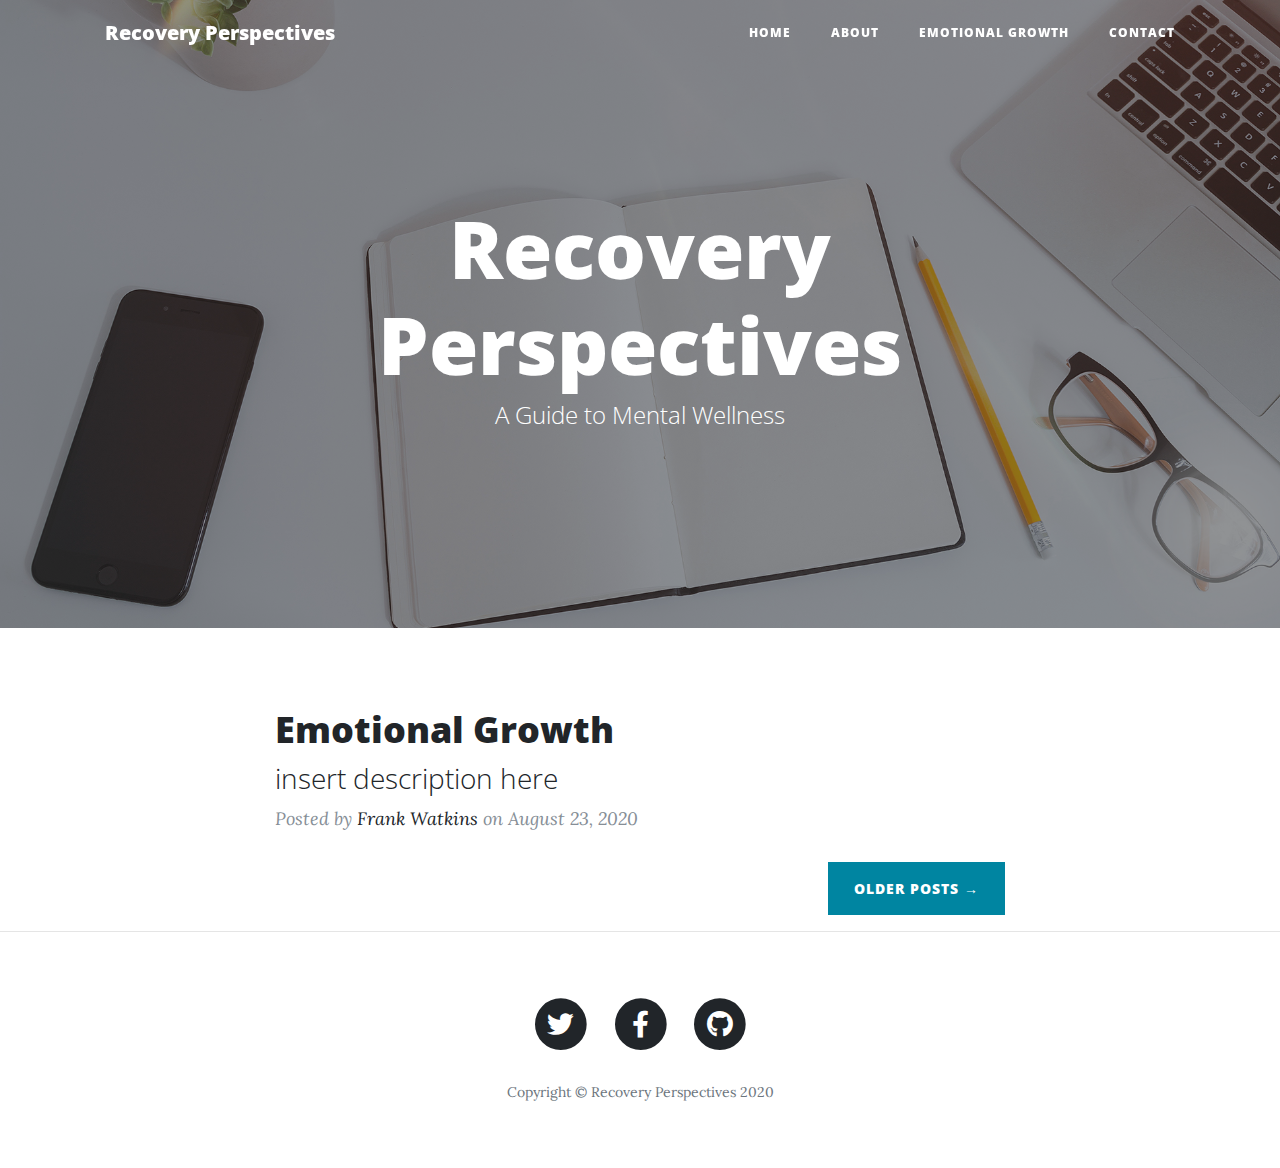
==== index.html @ 4e3a4114 "initial commit" ====
<!DOCTYPE html>
<html lang="en">

<head>

  <meta charset="utf-8">
  <meta name="viewport" content="width=device-width, initial-scale=1, shrink-to-fit=no">
  <meta name="description" content="">
  <meta name="author" content="">

  <title>Recovery Perspectives</title>

  <!-- Bootstrap core CSS -->
  <link href="vendor/bootstrap/css/bootstrap.min.css" rel="stylesheet">

  <!-- Custom fonts for this template -->
  <link href="vendor/fontawesome-free/css/all.min.css" rel="stylesheet" type="text/css">
  <link href='https://fonts.googleapis.com/css?family=Lora:400,700,400italic,700italic' rel='stylesheet' type='text/css'>
  <link href='https://fonts.googleapis.com/css?family=Open+Sans:300italic,400italic,600italic,700italic,800italic,400,300,600,700,800' rel='stylesheet' type='text/css'>

  <!-- Custom styles for this template -->
  <link href="css/clean-blog.min.css" rel="stylesheet">

</head>

<body>

  <!-- Navigation -->
  <nav class="navbar navbar-expand-lg navbar-light fixed-top" id="mainNav">
    <div class="container">
      <a class="navbar-brand" href="index.html">Recovery Perspectives</a>
      <button class="navbar-toggler navbar-toggler-right" type="button" data-toggle="collapse" data-target="#navbarResponsive" aria-controls="navbarResponsive" aria-expanded="false" aria-label="Toggle navigation">
        Menu
        <i class="fas fa-bars"></i>
      </button>
      <div class="collapse navbar-collapse" id="navbarResponsive">
        <ul class="navbar-nav ml-auto">
          <li class="nav-item">
            <a class="nav-link" href="index.html">Home</a>
          </li>
          <li class="nav-item">
            <a class="nav-link" href="about.html">About</a>
          </li>
          <li class="nav-item">
            <a class="nav-link" href="post.html">Emotional Growth</a>
          </li>
          <li class="nav-item">
            <a class="nav-link" href="contact.html">Contact</a>
          </li>
        </ul>
      </div>
    </div>
  </nav>

  <!-- Page Header -->
  <header class="masthead" style="background-image: url('img/home-bg.jpg')">
    <div class="overlay"></div>
    <div class="container">
      <div class="row">
        <div class="col-lg-8 col-md-10 mx-auto">
          <div class="site-heading">
            <h1>Recovery Perspectives</h1>
            <span class="subheading">A Guide to Mental Wellness</span>
          </div>
        </div>
      </div>
    </div>
  </header>

  <!-- Main Content -->
  <div class="container">
    <div class="row">
      <div class="col-lg-8 col-md-10 mx-auto">
        <div class="post-preview">
          <a href="post.html">
            <h2 class="post-title">
              Emotional Growth
            </h2>
            <h3 class="post-subtitle">
              insert description here
            </h3>
          </a>
          <p class="post-meta">Posted by
            <a href="#">Frank Watkins</a>
            on August 23, 2020</p>
        </div>
		<!--
        <hr>
		
        <div class="post-preview">
          <a href="post.html">
            <h2 class="post-title">
              I believe every human has a finite number of heartbeats. I don't intend to waste any of mine.
            </h2>
          </a>
          <p class="post-meta">Posted by
            <a href="#">Start Bootstrap</a>
            on September 18, 2019</p>
        </div>
        <hr>
        <div class="post-preview">
          <a href="post.html">
            <h2 class="post-title">
              Science has not yet mastered prophecy
            </h2>
            <h3 class="post-subtitle">
              We predict too much for the next year and yet far too little for the next ten.
            </h3>
          </a>
          <p class="post-meta">Posted by
            <a href="#">Start Bootstrap</a>
            on August 24, 2019</p>
        </div>
        <hr>
        <div class="post-preview">
          <a href="post.html">
            <h2 class="post-title">
              Failure is not an option
            </h2>
            <h3 class="post-subtitle">
              Many say exploration is part of our destiny, but it’s actually our duty to future generations.
            </h3>
          </a>
          <p class="post-meta">Posted by
            <a href="#">Start Bootstrap</a>
            on July 8, 2019</p>
        </div>
        <hr>
		!-->
        <!-- Pager -->
        <div class="clearfix">
          <a class="btn btn-primary float-right" href="#">Older Posts &rarr;</a>
        </div>
      </div>
    </div>
  </div>

  <hr>

  <!-- Footer -->
  <footer>
    <div class="container">
      <div class="row">
        <div class="col-lg-8 col-md-10 mx-auto">
          <ul class="list-inline text-center">
            <li class="list-inline-item">
              <a href="#">
                <span class="fa-stack fa-lg">
                  <i class="fas fa-circle fa-stack-2x"></i>
                  <i class="fab fa-twitter fa-stack-1x fa-inverse"></i>
                </span>
              </a>
            </li>
            <li class="list-inline-item">
              <a href="#">
                <span class="fa-stack fa-lg">
                  <i class="fas fa-circle fa-stack-2x"></i>
                  <i class="fab fa-facebook-f fa-stack-1x fa-inverse"></i>
                </span>
              </a>
            </li>
            <li class="list-inline-item">
              <a href="#">
                <span class="fa-stack fa-lg">
                  <i class="fas fa-circle fa-stack-2x"></i>
                  <i class="fab fa-github fa-stack-1x fa-inverse"></i>
                </span>
              </a>
            </li>
          </ul>
          <p class="copyright text-muted">Copyright &copy; Recovery Perspectives 2020</p>
        </div>
      </div>
    </div>
  </footer>

  <!-- Bootstrap core JavaScript -->
  <script src="vendor/jquery/jquery.min.js"></script>
  <script src="vendor/bootstrap/js/bootstrap.bundle.min.js"></script>

  <!-- Custom scripts for this template -->
  <script src="js/clean-blog.min.js"></script>

</body>

</html>
---- css/clean-blog.min.css ----
/*!
 * Start Bootstrap - Clean Blog v5.0.9 (https://startbootstrap.com/themes/clean-blog)
 * Copyright 2013-2020 Start Bootstrap
 * Licensed under MIT (https://github.com/StartBootstrap/startbootstrap-clean-blog/blob/master/LICENSE)
 */body{font-size:20px;color:#212529;font-family:Lora,'Times New Roman',serif}p{line-height:1.5;margin:30px 0}p a{text-decoration:underline}h1,h2,h3,h4,h5,h6{font-weight:800;font-family:'Open Sans','Helvetica Neue',Helvetica,Arial,sans-serif}a{color:#212529;transition:all .2s}a:focus,a:hover{color:#0085a1}blockquote{font-style:italic;color:#868e96}.section-heading{font-size:36px;font-weight:700;margin-top:60px}.caption{font-size:14px;font-style:italic;display:block;margin:0;padding:10px;text-align:center;border-bottom-right-radius:5px;border-bottom-left-radius:5px}::-moz-selection{color:#fff;background:#0085a1;text-shadow:none}::selection{color:#fff;background:#0085a1;text-shadow:none}img::-moz-selection{color:#fff;background:0 0}img::selection{color:#fff;background:0 0}img::-moz-selection{color:#fff;background:0 0}#mainNav{position:absolute;border-bottom:1px solid #e9ecef;background-color:#fff;font-family:'Open Sans','Helvetica Neue',Helvetica,Arial,sans-serif}#mainNav .navbar-brand{font-weight:800;color:#343a40}#mainNav .navbar-toggler{font-size:12px;font-weight:800;padding:13px;text-transform:uppercase;color:#343a40}#mainNav .navbar-nav>li.nav-item>a{font-size:12px;font-weight:800;letter-spacing:1px;text-transform:uppercase}@media only screen and (min-width:992px){#mainNav{border-bottom:1px solid transparent;background:0 0}#mainNav .navbar-brand{padding:10px 20px;color:#fff}#mainNav .navbar-brand:focus,#mainNav .navbar-brand:hover{color:rgba(255,255,255,.8)}#mainNav .navbar-nav>li.nav-item>a{padding:10px 20px;color:#fff}#mainNav .navbar-nav>li.nav-item>a:focus,#mainNav .navbar-nav>li.nav-item>a:hover{color:rgba(255,255,255,.8)}}@media only screen and (min-width:992px){#mainNav{transition:background-color .2s;transform:translate3d(0,0,0);-webkit-backface-visibility:hidden}#mainNav.is-fixed{position:fixed;top:-67px;transition:transform .2s;border-bottom:1px solid #fff;background-color:rgba(255,255,255,.9)}#mainNav.is-fixed .navbar-brand{color:#212529}#mainNav.is-fixed .navbar-brand:focus,#mainNav.is-fixed .navbar-brand:hover{color:#0085a1}#mainNav.is-fixed .navbar-nav>li.nav-item>a{color:#212529}#mainNav.is-fixed .navbar-nav>li.nav-item>a:focus,#mainNav.is-fixed .navbar-nav>li.nav-item>a:hover{color:#0085a1}#mainNav.is-visible{transform:translate3d(0,100%,0)}}header.masthead{margin-bottom:50px;background:no-repeat center center;background-color:#868e96;background-attachment:scroll;position:relative;background-size:cover}header.masthead .overlay{position:absolute;top:0;left:0;height:100%;width:100%;background-color:#212529;opacity:.5}header.masthead .page-heading,header.masthead .post-heading,header.masthead .site-heading{padding:200px 0 150px;color:#fff}@media only screen and (min-width:768px){header.masthead .page-heading,header.masthead .post-heading,header.masthead .site-heading{padding:200px 0}}header.masthead .page-heading,header.masthead .site-heading{text-align:center}header.masthead .page-heading h1,header.masthead .site-heading h1{font-size:50px;margin-top:0}header.masthead .page-heading .subheading,header.masthead .site-heading .subheading{font-size:24px;font-weight:300;line-height:1.1;display:block;margin:10px 0 0;font-family:'Open Sans','Helvetica Neue',Helvetica,Arial,sans-serif}@media only screen and (min-width:768px){header.masthead .page-heading h1,header.masthead .site-heading h1{font-size:80px}}header.masthead .post-heading h1{font-size:35px}header.masthead .post-heading .meta,header.masthead .post-heading .subheading{line-height:1.1;display:block}header.masthead .post-heading .subheading{font-size:24px;font-weight:600;margin:10px 0 30px;font-family:'Open Sans','Helvetica Neue',Helvetica,Arial,sans-serif}header.masthead .post-heading .meta{font-size:20px;font-weight:300;font-style:italic;font-family:Lora,'Times New Roman',serif}header.masthead .post-heading .meta a{color:#fff}@media only screen and (min-width:768px){header.masthead .post-heading h1{font-size:55px}header.masthead .post-heading .subheading{font-size:30px}}.post-preview>a{color:#212529}.post-preview>a:focus,.post-preview>a:hover{text-decoration:none;color:#0085a1}.post-preview>a>.post-title{font-size:30px;margin-top:30px;margin-bottom:10px}.post-preview>a>.post-subtitle{font-weight:300;margin:0 0 10px}.post-preview>.post-meta{font-size:18px;font-style:italic;margin-top:0;color:#868e96}.post-preview>.post-meta>a{text-decoration:none;color:#212529}.post-preview>.post-meta>a:focus,.post-preview>.post-meta>a:hover{text-decoration:underline;color:#0085a1}@media only screen and (min-width:768px){.post-preview>a>.post-title{font-size:36px}}.floating-label-form-group{font-size:14px;position:relative;margin-bottom:0;padding-bottom:.5em;border-bottom:1px solid #dee2e6}.floating-label-form-group input,.floating-label-form-group textarea{font-size:1.5em;position:relative;z-index:1;padding:0;resize:none;border:none;border-radius:0;background:0 0;box-shadow:none!important;font-family:Lora,'Times New Roman',serif}.floating-label-form-group input::-webkit-input-placeholder,.floating-label-form-group textarea::-webkit-input-placeholder{color:#868e96;font-family:Lora,'Times New Roman',serif}.floating-label-form-group label{font-size:.85em;line-height:1.764705882em;position:relative;z-index:0;top:2em;display:block;margin:0;transition:top .3s ease,opacity .3s ease;opacity:0}.floating-label-form-group .help-block{margin:15px 0}.floating-label-form-group-with-value label{top:0;opacity:1}.floating-label-form-group-with-focus label{color:#0085a1}form .form-group:first-child .floating-label-form-group{border-top:1px solid #dee2e6}footer{padding:50px 0 65px}footer .list-inline{margin:0;padding:0}footer .copyright{font-size:14px;margin-bottom:0;text-align:center}.btn{font-size:14px;font-weight:800;padding:15px 25px;letter-spacing:1px;text-transform:uppercase;border-radius:0;font-family:'Open Sans','Helvetica Neue',Helvetica,Arial,sans-serif}.btn-primary{background-color:#0085a1;border-color:#0085a1}.btn-primary:active,.btn-primary:focus,.btn-primary:hover{color:#fff;background-color:#00657b!important;border-color:#00657b!important}.btn-lg{font-size:16px;padding:25px 35px}
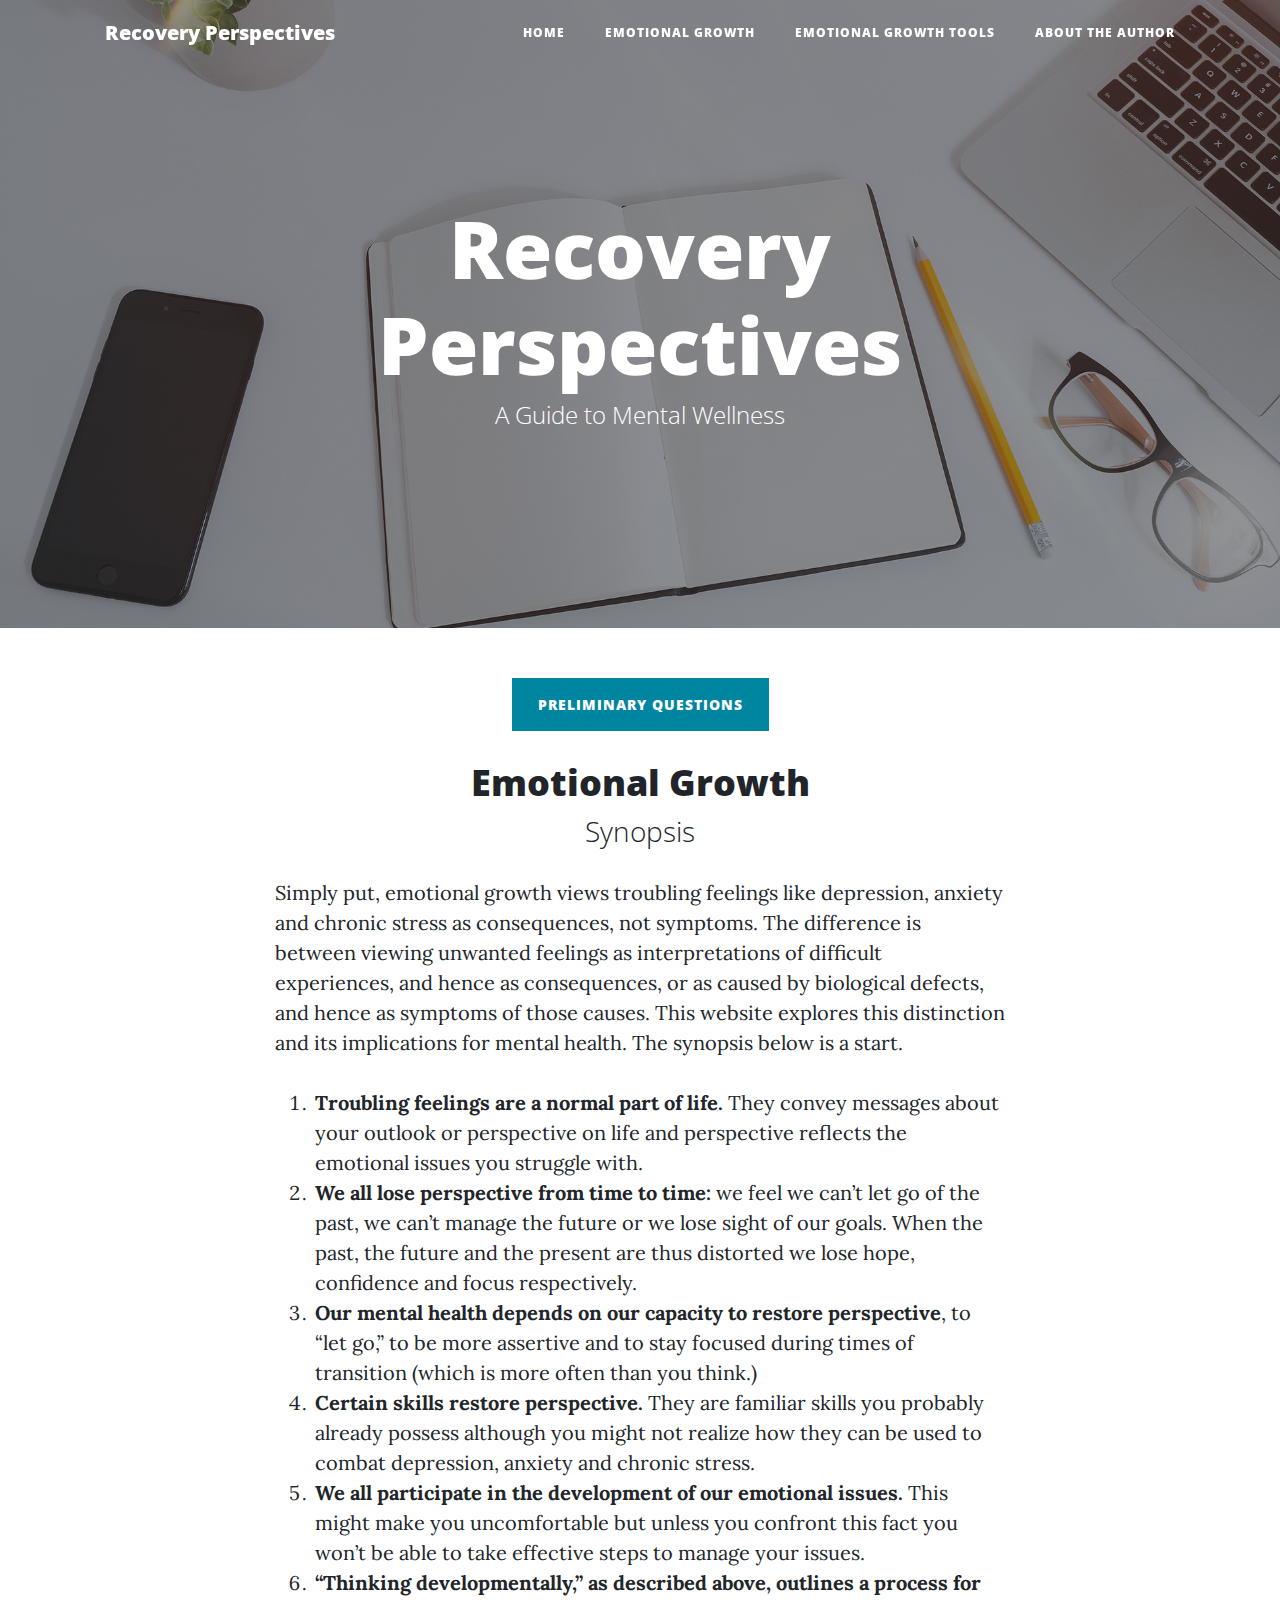
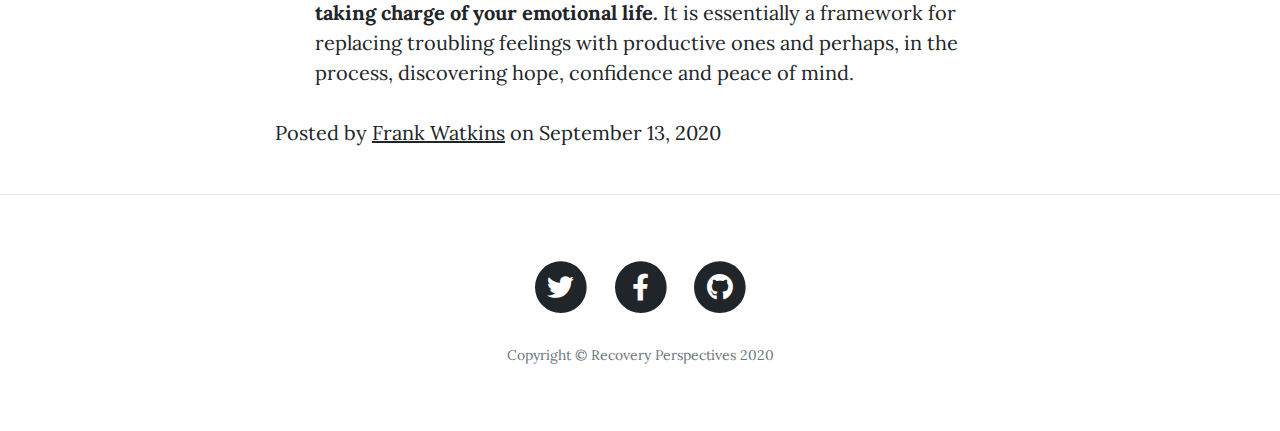
==== commit 0859735e: "added additional changes for Frank" ====
--- a/index.html
+++ b/index.html
@@ -11,8 +11,8 @@
   <title>Recovery Perspectives</title>
 
   <!-- Bootstrap core CSS -->
-  <link href="vendor/bootstrap/css/bootstrap.min.css" rel="stylesheet">
-
+    <link href="css/bootstrap/bootstrap.min.css" rel="stylesheet">
+	    <link href="font-awesome/css/font-awesome.min.css" rel="stylesheet">
   <!-- Custom fonts for this template -->
   <link href="vendor/fontawesome-free/css/all.min.css" rel="stylesheet" type="text/css">
   <link href='https://fonts.googleapis.com/css?family=Lora:400,700,400italic,700italic' rel='stylesheet' type='text/css'>
@@ -39,13 +39,13 @@
             <a class="nav-link" href="index.html">Home</a>
           </li>
           <li class="nav-item">
-            <a class="nav-link" href="about.html">About</a>
+            <a class="nav-link" href="post.html">Emotional Growth</a>
           </li>
           <li class="nav-item">
-            <a class="nav-link" href="post.html">Emotional Growth</a>
-          </li>
-          <li class="nav-item">
-            <a class="nav-link" href="contact.html">Contact</a>
+            <a class="nav-link" href="contact.html">Emotional Growth Tools</a>
+          </li>
+		  <li class="nav-item">
+            <a class="nav-link" href="about.html">About the Author</a>
           </li>
         </ul>
       </div>
@@ -71,19 +71,36 @@
   <div class="container">
     <div class="row">
       <div class="col-lg-8 col-md-10 mx-auto">
-        <div class="post-preview">
+	  <div class="text-center">
+	          <div class="clearfix">
+	
+          <a class="btn btn-primary" href="#questionsModal" data-toggle="modal">Preliminary Questions</a>
+        </div>
+		</div>
+        <div class="post-preview text-center">
           <a href="post.html">
             <h2 class="post-title">
               Emotional Growth
             </h2>
             <h3 class="post-subtitle">
-              insert description here
+              Synopsis
             </h3>
-          </a>
-          <p class="post-meta">Posted by
-            <a href="#">Frank Watkins</a>
-            on August 23, 2020</p>
-        </div>
+			
+		</div>
+			<p>Simply put, emotional growth views troubling feelings like depression, anxiety and chronic stress as consequences, not symptoms. The difference is between viewing unwanted feelings as interpretations of difficult experiences, and hence as consequences, or as caused by biological defects, and hence as symptoms of those causes. This website explores this distinction and its implications for mental health. The synopsis below is a start.</p>
+			</a>
+			<ol>
+			<li><b>Troubling feelings are a normal part of life.</b> They convey messages about your outlook or perspective on life and perspective reflects the emotional issues you struggle with. </li>
+			<li><b>We all lose perspective from time to time:</b> we feel we can’t let go of the past, we can’t manage the future or we lose sight of our goals. When the past, the future and the present are thus distorted we lose hope, confidence and focus respectively. </li>
+			<li><b>Our mental health depends on our capacity to restore perspective</b>, to “let go,” to be more assertive and to stay focused during times of transition (which is more often than you think.) </li>
+			<li><b>Certain skills restore perspective.</b> They are familiar skills you probably already possess although you might not realize how they can be used to combat depression, anxiety and chronic stress.</li>
+			<li><b>We all participate in the development of our emotional issues.</b> This might make you uncomfortable but unless you confront this fact you won’t be able to take effective steps to manage your issues.</li>
+			<li><b>“Thinking developmentally,” as described above, outlines a process for taking charge of your emotional life.</b> It is essentially a framework for replacing troubling feelings with productive ones and perhaps, in the process, discovering hope, confidence and peace of mind.</li>
+			</ol>
+			
+          <p class="post-meta">Posted by
+            <a href="about.html">Frank Watkins</a>
+            on September 13, 2020</p>
 		<!--
         <hr>
 		
@@ -128,9 +145,8 @@
         <hr>
 		!-->
         <!-- Pager -->
-        <div class="clearfix">
-          <a class="btn btn-primary float-right" href="#">Older Posts &rarr;</a>
-        </div>
+		
+		
       </div>
     </div>
   </div>
@@ -173,7 +189,54 @@
       </div>
     </div>
   </footer>
-
+   <!--====================================================
+                    PORTFOLIO MODALS
+======================================================-->
+<div class="container-fluid">
+    <div class="portfolio-modal modal fade" id="questionsModal" tabindex="-1" role="dialog" aria-hidden="true">
+        <div class="modal-dialog modal-lg" role="document">
+            <div class="modal-content">
+                <div class="close-modal" data-dismiss="modal">
+                    <div class="lr">
+                        <div class="rl"></div>
+                    </div>
+                </div>
+                <div class="container">
+                    <div class="row">
+                        <div class="modal-body">
+                            <div class="title-bar">
+                                <div class="col-md-24">
+                                    <h2 class="text-center">Preliminary Questions</h2>
+                                    <div class="heading-border"></div>
+                                </div>
+                            </div>
+                            <div class="row">
+                                <div class="col-md-12">
+                                    <p>The framework for emotional growth provides a nonmedical understanding of mental health.  It asserts that troubling feelings are windows, not symptoms. As windows, they reveal our interpretations of experience, our personal perspectives, not biological or cognitive defects. Their role is to help us identify issues, select goals and adopt strategies for change. Of course, none of this works if we don’t attend to and take responsibility for our feelings. Our troubling feelings, in short, do not just happen to us as suggested by the Medical Model. We are active participants in their formation. </p>
+                                    <p>A working definition of emotional growth might be stated as follows: Do you:</p>
+									<ol class="list-inline item-details">
+									<b>
+									<li>1. Know how to make sense of your depressive, anxious and stressful feelings?</li>
+									<li>2. Have some long term goal?</li>
+									<li>3. Have the skills you need to achieve your goals?</li>
+									<li>4. Have a back-up plan in case your original plan is blocked?</li>
+									<li>5. Know how to accept the benefits of emotional growth?</li>
+									</b>
+									</ol>
+									<p>If you answer in the affirmative to these questions, even if your responses are tentative, you already know a great deal about emotional growth. You know that it doesn’t require special credentials; it is available to ordinary folks. As such, it puts our struggles into a human context. It recognizes that troubling feelings are part of life, that issues with depression, anxiety and chronic stress are consequences, and that since we don’t control the world around us the best we can do is manage the world within us. <i>Emotional issues like depression, anxiety and chronic stress are a loss of perspective on our experiences and recovery is the process of restoring perspective.</i></p>
+                                    <p><b>Why does all this matter?</b> Because in order to survive in the upheaval that is the current world ordinary, untrained people need to know that they are competent to understand their unwanted feelings.  We must give up the notion that experts have special insight into our emotional life and realize that God means for us to struggle so that we can more fully appreciate His creation.</p>
+									<button class="btn btn-primary" type="button" data-dismiss="modal">
+                                         Close
+                                    </button>
+                                </div>
+                            </div>
+                        </div>
+                    </div>
+                </div>
+            </div>
+        </div>
+    </div>
+	</div>
   <!-- Bootstrap core JavaScript -->
   <script src="vendor/jquery/jquery.min.js"></script>
   <script src="vendor/bootstrap/js/bootstrap.bundle.min.js"></script>
